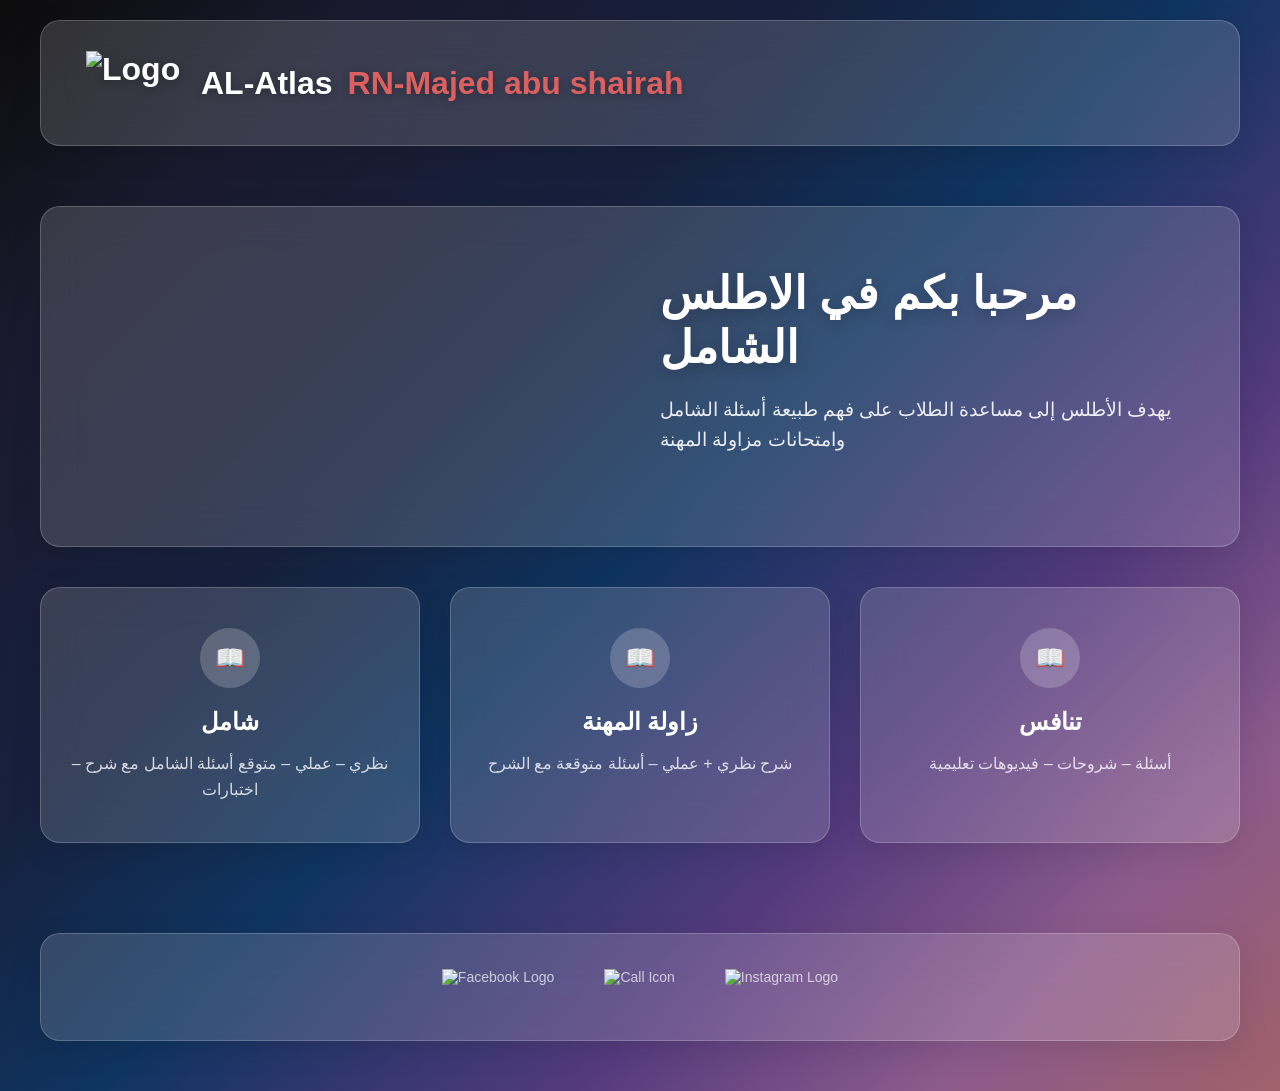
==== index.html @ 673ec105 "Add files via upload" ====
<!DOCTYPE html>
<html lang="ar">
<head>
    <meta charset="UTF-8">
    <meta name="viewport" content="width=device-width, initial-scale=1.0">
    <title>RN-Majed abu shairah</title>
    <link rel="stylesheet" href="templatemo-glossy-touch.css">
    <style>
        /* Popup Design */
        .popup {
            display: none;
            position: fixed;
            top: 0;
            left: 0;
            width: 100%;
            height: 100%;
            background: rgba(0,0,0,0.6);
            justify-content: center;
            align-items: center;
            z-index: 9999;
        }

        .popup-content {
            background: white;
            padding: 20px;
            width: 300px;
            border-radius: 15px;
            text-align: center;
            box-shadow: 0 0 15px rgba(0,0,0,0.3);
        }

        .popup-content input {
            width: 90%;
            padding: 10px;
            margin-bottom: 10px;
            border-radius: 8px;
            border: 1px solid #888;
        }

        .popup-content button {
            padding: 10px 20px;
            margin: 5px;
            border: none;
            border-radius: 8px;
            background: #4CAF50;
            color: white;
            cursor: pointer;
        }

        .popup-content button:nth-child(3) {
            background: #d9534f;
        }

        .logo-icon {
            width: 100px;
        }
    </style>
</head>

<body>

    <!-- Popup -->
    <div id="passwordPopup" class="popup">
        <div class="popup-content">
            <h3>الرجاء إدخال كلمة المرور (10 خانات)</h3>
            <input type="password" id="passwordInput" maxlength="10" placeholder="**********">
            <button onclick="checkPassword()">دخول</button>
            <button onclick="closePopup()">إلغاء</button>
        </div>
    </div>
    <!-- HEADER -->
    <header>
        <div class="container">
            <nav class="glass">
                <div class="logo">
                    <img src="C:\Users\iiiij\Downloads\templatemo_592_glossy_touch\templatemo_592_glossy_touch\images\logo majed.jfif" alt="Logo" class="logo-icon">
                    <span>AL-Atlas</span>
                    <span style="color: rgb(220, 96, 96);">RN-Majed abu shairah</span>
                </div>
            </nav>
        </div>
    </header>

    <!-- HOME PAGE -->
    <div id="home" class="page active">
        <div class="container">
            <div class="content-wrapper">

                <section class="hero glass">
                    <div class="hero-image">
                        <img src="C:\Users\iiiij\Downloads\templatemo_592_glossy_touch\templatemo_592_glossy_touch\images\majed page.jfif" alt="">
                    </div>

                    <div class="hero-content">
                        <h1>مرحبا بكم في الاطلس الشامل</h1>
                        <p>يهدف الأطلس إلى مساعدة الطلاب على فهم طبيعة أسئلة الشامل وامتحانات مزاولة المهنة</p>
                    </div>
                </section>

                <section class="features">

                    <div class="feature-card glass">
                        <div class="feature-icon" onclick="openPasswordPopup('page2.html')">📖</div>
                        <h3>شامل</h3>
                        <p>نظري – عملي – متوقع أسئلة الشامل مع شرح – اختبارات</p>
                    </div>

                    <div class="feature-card glass">
                        <div class="feature-icon" onclick="openPasswordPopup('page1.html')">📖</div>
                        <h3>زاولة المهنة</h3>
                        <p>شرح نظري + عملي – أسئلة متوقعة مع الشرح</p>
                    </div>

                    <div class="feature-card glass">
                        <div class="feature-icon" onclick="openPasswordPopup('page4.html')">📖</div>
                        <h3>تنافس</h3>
                        <p>أسئلة – شروحات – فيديوهات تعليمية</p>
                    </div>

                </section>
            </div>
        </div>
    </div>
<script src="templatemo-glossy-touch.js"></script>


    <!-- SCRIPT -->
    <script>
        let targetLink = "";
        const correctPassword = "1234567890"; // ضع كلمة المرور هنا

        function openPasswordPopup(link) {
            targetLink = link;
            document.getElementById("passwordPopup").style.display = "flex";
        }

        function closePopup() {
            document.getElementById("passwordPopup").style.display = "none";
        }

        function checkPassword() {
            let entered = document.getElementById("passwordInput").value;

            if (entered.length !== 10) {
                alert("يجب إدخال 10 خانات");
                return;
            }

            if (entered === correctPassword) {
                window.location.href = targetLink;
            } else {
                alert("كلمة المرور غير صحيحة");
            }
        }
    </script>

    <script src="templatemo-glossy-touch.js"></script>

</body>
     <!-- SINGLE FOOTER -->
   <div id="footer">
  <div class="container">
    <footer class="glass">
      <div class="footer-content">
        <div class="footer-links">
          <!-- فيسبوك -->
          <a href="https://www.facebook.com/groups/729100441741746/?ref=share&mibextid=NSMWBT" target="_blank" rel="noopener noreferrer">
            <img src="https://upload.wikimedia.org/wikipedia/commons/thumb/0/05/Facebook_Logo_%282019%29.png/1200px-Facebook_Logo_%282019%29.png" alt="Facebook Logo" width="100" height="100">
          </a>

          <!-- الاتصال -->
          <a href="tel:+962796072245">
            <img src="https://cdn-icons-png.flaticon.com/512/15/15874.png" alt="Call Icon" width="100" height="100">
          </a>

          <!-- إنستجرام -->
          <a href="https://www.instagram.com/majed_abu_shairah?igsh=N2tzcHpmd2hvdDUz" target="_blank" rel="noopener noreferrer">
            <img src="https://upload.wikimedia.org/wikipedia/commons/thumb/e/e7/Instagram_logo_2016.svg/1200px-Instagram_logo_2016.svg.png" alt="Instagram Logo" width="100" height="100">
          </a>
        </div>
      </div>
    </footer>
  </div>
</div>
</html>
---- templatemo-glossy-touch.css ----
@charset "utf-8";

* {
    margin: 0;
    padding: 0;
    box-sizing: border-box;
    button[type="submit"] {
        font-family: inherit;
        font-size: 16px;
    }
}
body {
    font-family: "Segoe UI", Tahoma, Geneva, Verdana, sans-serif;
    background: linear-gradient(
        135deg,
        #0c0c0c 0%,
        #1a1a2e 15%,
        #16213e 35%,
        #0f3460 50%,
        #533a7d 70%,
        #8b5a8c 85%,
        #a0616a 100%
    );
    min-height: 100vh;
    overflow-x: hidden;
}
/* Animated background elements */
.bg-shapes {
    position: fixed;
    top: 0;
    left: 0;
    width: 100%;
    height: 100%;
    z-index: -1;
    overflow: hidden;
}
.shape {
    position: absolute;
    background: rgba(255, 255, 255, 0.08);
    animation: float 6s ease-in-out infinite;
    box-shadow: 0 8px 32px rgba(255, 255, 255, 0.1);
}
.shape:nth-child(1) {
    width: 120px;
    height: 80px;
    border-radius: 15px;
    top: 20%;
    left: 10%;
    animation-delay: 0s;
    transform: rotate(15deg);
}
.shape:nth-child(2) {
    width: 90px;
    height: 140px;
    border-radius: 12px;
    top: 60%;
    right: 15%;
    animation-delay: 2s;
    transform: rotate(-20deg);
}
.shape:nth-child(3) {
    width: 100px;
    height: 60px;
    border-radius: 10px;
    bottom: 20%;
    left: 20%;
    animation-delay: 4s;
    transform: rotate(25deg);
}
.shape:nth-child(4) {
    width: 80px;
    height: 120px;
    border-radius: 8px;
    top: 10%;
    right: 30%;
    animation-delay: 1s;
    transform: rotate(-10deg);
}
.shape:nth-child(5) {
    width: 110px;
    height: 70px;
    border-radius: 14px;
    bottom: 40%;
    right: 20%;
    animation-delay: 3s;
    transform: rotate(30deg);
}
.shape:nth-child(6) {
    width: 95px;
    height: 95px;
    border-radius: 20px;
    top: 40%;
    left: 5%;
    animation-delay: 5s;
    transform: rotate(-15deg);
}
@keyframes float {
    0%,
    100% {
        transform: translateY(0px) rotate(var(--start-rotation, 0deg));
    }
    50% {
        transform: translateY(-20px)
            rotate(calc(var(--start-rotation, 0deg) + 180deg));
    }
}
/* Glass container styles */
.glass {
    background: rgba(255, 255, 255, 0.15);
    backdrop-filter: blur(20px);
    border: 1px solid rgba(255, 255, 255, 0.2);
    border-radius: 20px;
    box-shadow: 0 8px 32px rgba(0, 0, 0, 0.1);
    transition: all 0.3s ease;
    position: relative;
    overflow: hidden;
}
.glass:hover {
    background: rgba(255, 255, 255, 0.2);
    transform: translateY(-5px);
    box-shadow: 0 15px 45px rgba(0, 0, 0, 0.15);
}
/* Header styles */
header {
    padding: 20px;
}
.container {
    max-width: 1200px;
    margin: 0 auto;
}
/* Navigation styles */
nav {
    display: flex;
    justify-content: space-between;
    align-items: center;
    padding: 30px 45px;
}
.logo {
    font-size: 32px;
    font-weight: bold;
    color: white;
    text-shadow: 0 2px 10px rgba(0, 0, 0, 0.3);
    display: flex;
    align-items: center;
    gap: 15px;
    cursor: pointer;
}
.logo-icon {
    width: 64px;
    height: 64px;
    display: flex;
    align-items: center;
    justify-content: center;
}
.logo-icon svg {
    width: 100%;
    height: 100%;
    filter: drop-shadow(0 2px 8px rgba(0, 0, 0, 0.3));
    transition: all 0.3s ease;
}
.logo:hover .logo-icon svg {
    transform: scale(1.1) translateY(-2px);
    filter: drop-shadow(0 4px 12px rgba(255, 255, 255, 0.4));
}
.nav-links {
    display: flex;
    gap: 30px;
}
.nav-links a {
    color: rgba(255, 255, 255, 0.9);
    text-decoration: none;
    font-weight: 500;
    transition: all 0.3s ease;
    padding: 12px 24px 13px 24px;
    border-radius: 10px;
    cursor: pointer;
    font-size: 16px;
	border-bottom: 1px solid rgba(255, 255, 255, 0.6);
}
.nav-links a:hover,
.nav-links a.active {
    color: white;
    background: rgba(255, 255, 255, 0.1);
    text-shadow: 0 0 10px rgba(255, 255, 255, 0.5);
}
/* Page system */
.page {
    display: none;
    min-height: 100vh;
    padding: 40px 20px 20px;
}
.page.active {
    display: block;
}
/* Content wrapper to contain page content */
.content-wrapper {
    min-height: calc(100vh - 300px);
}
/* Home page styles */
.hero {
    display: grid;
    grid-template-columns: 1fr 1fr;
    gap: 40px;
    align-items: center;
    padding: 60px 40px;
    margin-bottom: 40px;
}
.hero-image {
    display: flex;
    justify-content: center;
    align-items: center;
}
.hero-image img {
    width: 100%;
    max-width: 440px;
    height: auto;
    border-radius: 20px;
    box-shadow: 0 15px 35px rgba(0, 0, 0, 0.2);
}
.hero-content {
    text-align: left;
}
.hero h1 {
    font-size: 2.8rem;
    color: white;
    margin-bottom: 20px;
    text-shadow: 0 4px 15px rgba(0, 0, 0, 0.2);
    line-height: 1.2;
}
.hero p {
    font-size: 1.2rem;
    color: rgba(255, 255, 255, 0.9);
    margin-bottom: 30px;
    line-height: 1.6;
}
.cta-button {
    display: inline-block;
    padding: 15px 40px;
    background: rgba(255, 255, 255, 0.2);
    color: white;
    text-decoration: none;
    border-radius: 50px;
    font-weight: 600;
    font-family: "Segoe UI", Tahoma, Geneva, Verdana, sans-serif;
    transition: all 0.3s ease;
    border: 2px solid rgba(255, 255, 255, 0.3);
    cursor: pointer;
}
.cta-button:hover {
    background: rgba(255, 255, 255, 0.3);
    transform: translateY(-3px);
    box-shadow: 0 10px 25px rgba(0, 0, 0, 0.2);
}
button[type="submit"] {
    font-family: inherit;
    font-size: 16px;
}
.features {
    display: grid;
    grid-template-columns: repeat(auto-fit, minmax(300px, 1fr));
    gap: 30px;
    margin-bottom: 40px;
}
.feature-card {
    padding: 40px 30px;
    text-align: center;
    color: white;
}
.feature-icon {
    width: 60px;
    height: 60px;
    margin: 0 auto 20px;
    background: rgba(255, 255, 255, 0.2);
    border-radius: 50%;
    display: flex;
    align-items: center;
    justify-content: center;
    font-size: 24px;
}
.feature-card h3 {
    font-size: 1.5rem;
    margin-bottom: 15px;
    color: white;
}
.feature-card p {
    color: rgba(255, 255, 255, 0.8);
    line-height: 1.6;
}
/* About page styles */
.about-content {
    display: grid;
    grid-template-columns: 1fr 1fr;
    gap: 40px;
    margin-bottom: 40px;
    align-items: center;
}
.about-text {
    padding: 40px;
    color: white;
}
.about-text h2 {
    font-size: 2.5rem;
    margin-bottom: 20px;
    text-shadow: 0 2px 10px rgba(0, 0, 0, 0.3);
}
.about-text p {
    font-size: 1.1rem;
    line-height: 1.8;
    color: rgba(255, 255, 255, 0.9);
    margin-bottom: 20px;
}
.stats {
    display: grid;
    grid-template-columns: repeat(auto-fit, minmax(200px, 1fr));
    gap: 30px;
    margin-bottom: 60px;
}
.stat-card {
    text-align: center;
    padding: 30px;
    color: white;
}
.stat-number {
    font-size: 3rem;
    font-weight: bold;
    color: white;
    text-shadow: 0 2px 10px rgba(0, 0, 0, 0.3);
}
.stat-label {
    font-size: 1.1rem;
    color: rgba(255, 255, 255, 0.8);
    margin-top: 10px;
}
/* Team section styles */
.team-section {
    margin-bottom: 60px;
}
.team-section h2 {
    font-size: 2.5rem;
    color: white;
    text-align: center;
    margin-bottom: 50px;
    text-shadow: 0 2px 10px rgba(0, 0, 0, 0.3);
}
.team-grid {
    display: grid;
    grid-template-columns: repeat(3, 1fr);
    gap: 30px;
}
.team-member {
    padding: 40px 30px;
    text-align: center;
    color: white;
    transition: all 0.3s ease;
}
.team-member:hover {
    transform: translateY(-10px);
}
.team-avatar {
    width: 120px;
    height: 120px;
    background: rgba(255, 255, 255, 0.2);
    border-radius: 50%;
    margin: 0 auto 20px;
    display: flex;
    align-items: center;
    justify-content: center;
    font-size: 48px;
    backdrop-filter: blur(10px);
    border: 3px solid rgba(255, 255, 255, 0.3);
    transition: all 0.3s ease;
}
.team-member:hover .team-avatar {
    border-color: rgba(255, 255, 255, 0.5);
    transform: scale(1.05);
    background: rgba(255, 255, 255, 0.25);
}
.team-member h3 {
    font-size: 1.4rem;
    margin-bottom: 8px;
    color: white;
}
.team-member .role {
    font-size: 1rem;
    color: rgba(255, 255, 255, 0.7);
    margin-bottom: 15px;
}
.team-member .bio {
    font-size: 0.9rem;
    line-height: 1.6;
    color: rgba(255, 255, 255, 0.8);
    margin-bottom: 20px;
}
.team-social {
    display: flex;
    justify-content: center;
    gap: 15px;
}
.team-social a {
    width: 36px;
    height: 36px;
    background: rgba(255, 255, 255, 0.1);
    border-radius: 50%;
    display: flex;
    align-items: center;
    justify-content: center;
    color: rgba(255, 255, 255, 0.8);
    text-decoration: none;
    transition: all 0.3s ease;
    backdrop-filter: blur(10px);
    border: 1px solid rgba(255, 255, 255, 0.2);
}
.team-social a:hover {
    background: rgba(255, 255, 255, 0.2);
    transform: translateY(-3px);
    color: white;
}
/* Services page styles */
.services-grid {
    display: grid;
    grid-template-columns: repeat(auto-fit, minmax(350px, 1fr));
    gap: 30px;
    margin-bottom: 40px;
}
.service-card {
    padding: 40px 30px;
    color: white;
    text-align: left;
}
.service-header {
    display: flex;
    align-items: center;
    margin-bottom: 20px;
}
.service-icon {
    width: 50px;
    height: 50px;
    background: rgba(255, 255, 255, 0.2);
    border-radius: 10px;
    display: flex;
    align-items: center;
    justify-content: center;
    font-size: 20px;
    margin-right: 15px;
}
.service-card h3 {
    font-size: 1.4rem;
    color: white;
}
.service-card p {
    color: rgba(255, 255, 255, 0.8);
    line-height: 1.6;
    margin-bottom: 20px;
}
.service-features {
    list-style: none;
}
.service-features li {
    color: rgba(255, 255, 255, 0.7);
    margin-bottom: 8px;
    padding-left: 20px;
    position: relative;
}
.service-features li:before {
    content: "✓";
    position: absolute;
    left: 0;
    color: rgba(255, 255, 255, 0.9);
}
/* Contact page styles */
.contact-grid {
    display: grid;
    grid-template-columns: 1fr 1fr;
    gap: 40px;
    margin-bottom: 40px;
}
.contact-map-section {
    margin-top: 40px;
}
.contact-form {
    padding: 40px;
}
.contact-form h2 {
    color: white;
    font-size: 2rem;
    margin-bottom: 30px;
    text-shadow: 0 2px 10px rgba(0, 0, 0, 0.3);
}
.form-group {
    margin-bottom: 20px;
}
.form-group label {
    display: block;
    color: rgba(255, 255, 255, 0.9);
    margin-bottom: 8px;
    font-weight: 500;
}
.form-group input,
.form-group textarea {
    width: 100%;
    padding: 15px;
    background: rgba(255, 255, 255, 0.1);
    border: 1px solid rgba(255, 255, 255, 0.2);
    border-radius: 10px;
    color: white;
    font-size: 16px;
    font-family: "Segoe UI", Tahoma, Geneva, Verdana, sans-serif;
    backdrop-filter: blur(10px);
    transition: all 0.3s ease;
}
.form-group input:focus,
.form-group textarea:focus {
    outline: none;
    background: rgba(255, 255, 255, 0.15);
    border-color: rgba(255, 255, 255, 0.4);
    box-shadow: 0 0 20px rgba(255, 255, 255, 0.1);
}
.form-group input::placeholder,
.form-group textarea::placeholder {
    color: rgba(255, 255, 255, 0.6);
}
.form-group textarea {
    height: 120px;
    resize: vertical;
    line-height: 1.5;
}
.contact-info {
    padding: 40px;
    color: white;
}
.contact-info h2 {
    font-size: 2rem;
    margin-bottom: 30px;
    text-shadow: 0 2px 10px rgba(0, 0, 0, 0.3);
}
.contact-item {
    display: flex;
    align-items: center;
    margin-bottom: 25px;
}
.contact-item-icon {
    width: 40px;
    height: 40px;
    background: rgba(255, 255, 255, 0.2);
    border-radius: 10px;
    display: flex;
    align-items: center;
    justify-content: center;
    margin-right: 15px;
    font-size: 18px;
}
.contact-item-text h4 {
    color: white;
    margin-bottom: 5px;
}
.contact-item-text p {
    color: rgba(255, 255, 255, 0.8);
}
.contact-map {
    padding: 40px;
    color: white;
    width: 100%;
}
.contact-map h2 {
    font-size: 2rem;
    margin-bottom: 30px;
    text-shadow: 0 2px 10px rgba(0, 0, 0, 0.3);
    text-align: center;
}
.map-container {
    width: 100%;
    height: 500px;
    background: rgba(255, 255, 255, 0.1);
    border-radius: 15px;
    border: 1px solid rgba(255, 255, 255, 0.2);
    overflow: hidden;
    position: relative;
    backdrop-filter: blur(10px);
}
.map-placeholder {
    width: 100%;
    height: 100%;
    display: flex;
    align-items: center;
    justify-content: center;
    flex-direction: column;
    color: rgba(255, 255, 255, 0.8);
    text-align: center;
}
.map-placeholder-icon {
    font-size: 64px;
    margin-bottom: 20px;
    opacity: 0.7;
}
.map-placeholder p {
    margin: 8px 0;
    font-size: 16px;
}
.map-placeholder .address {
    font-size: 18px;
    font-weight: 600;
    margin-bottom: 20px;
}
.map-placeholder .integration-note {
    font-size: 14px;
    opacity: 0.6;
    margin-top: 20px;
}
/* Footer styles */
#footer {
    margin-top: 60px;
    padding: 30px 0;
}
.footer-content {
    padding: 30px;
    text-align: center;
    color: rgba(255, 255, 255, 0.8);
}
.footer-links {
    display: flex;
    justify-content: center;
    gap: 30px;
    margin-bottom: 20px;
    flex-wrap: wrap;
}
.footer-links a {
    color: rgba(255, 255, 255, 0.7);
    text-decoration: none;
    font-size: 14px;
    transition: color 0.3s ease;
    padding: 5px 10px;
}
.footer-links a:hover {
    color: white;
    text-shadow: 0 0 10px rgba(255, 255, 255, 0.5);
}
.copyright {
    font-size: 14px;
    color: rgba(255, 255, 255, 0.6);
    border-top: 1px solid rgba(255, 255, 255, 0.1);
    padding-top: 20px;
}
.copyright a {
	color: rgba(255, 255, 255, 0.6);
	text-decoration: none;
}
/* Responsive design */
@media (max-width: 1024px) {
    .team-grid {
        grid-template-columns: repeat(2, 1fr);
    }
}
@media (max-width: 768px) {
    /* Adjust padding for mobile */
    .page {
        padding: 30px 20px 20px;
    }
    .content-wrapper {
        min-height: auto;
    }
    .hero {
        grid-template-columns: 1fr;
        text-align: center;
        gap: 20px;
    }
    .hero-content {
        text-align: center;
    }
    .hero h1 {
        font-size: 2.5rem;
    }
    nav {
        flex-direction: column;
        gap: 20px;
        padding: 20px 30px;
    }
    .nav-links {
        gap: 15px;
        justify-content: center;
        flex-direction: column;
        align-items: center;
    }
    .nav-links a {
        display: block;
        text-align: center;
        width: 100%;
        max-width: 200px;
        font-size: 14px;
        padding: 10px 20px;
    }
    .about-content,
    .contact-grid {
        grid-template-columns: 1fr;
    }
    .services-grid {
        grid-template-columns: 1fr;
    }
    .team-grid {
        grid-template-columns: 1fr;
        gap: 20px;
    }
    .footer-links {
        gap: 15px;
        flex-direction: column;
    }
    .footer-links a {
        display: block;
        text-align: center;
    }
    button[type="submit"] {
        width: 100%;
    }
    .map-container {
        height: 350px;
    }
    .logo-icon {
        width: 40px;
        height: 40px;
    }
    .logo {
        font-size: 22px;
    }
}
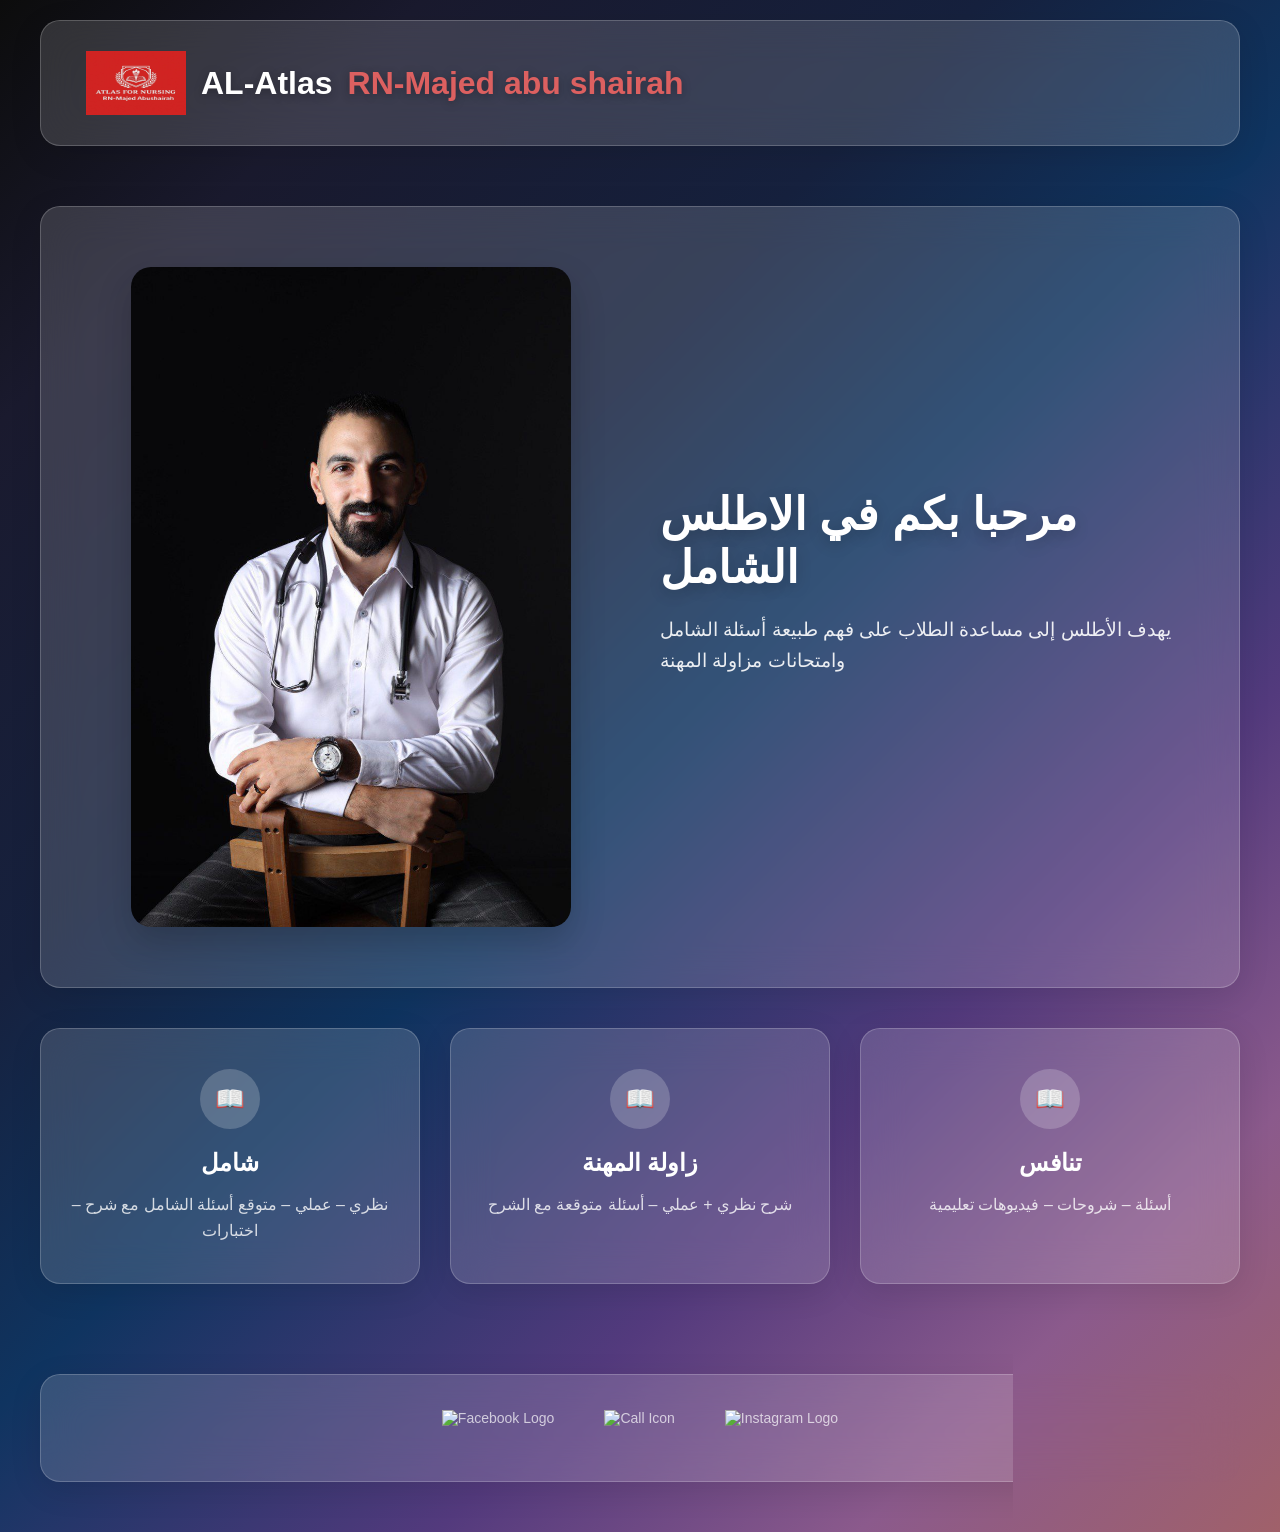
==== commit 7eabd2f5: "Add files via upload" ====
--- a/index.html
+++ b/index.html
@@ -73,7 +73,7 @@
         <div class="container">
             <nav class="glass">
                 <div class="logo">
-                    <img src="C:\Users\iiiij\Downloads\templatemo_592_glossy_touch\templatemo_592_glossy_touch\images\logo majed.jfif" alt="Logo" class="logo-icon">
+                    <img src="images/logo-majed.jfif" alt="Logo" class="logo-icon">
                     <span>AL-Atlas</span>
                     <span style="color: rgb(220, 96, 96);">RN-Majed abu shairah</span>
                 </div>
@@ -88,7 +88,7 @@
 
                 <section class="hero glass">
                     <div class="hero-image">
-                        <img src="C:\Users\iiiij\Downloads\templatemo_592_glossy_touch\templatemo_592_glossy_touch\images\majed page.jfif" alt="">
+                        <img src="images/majed-page.jfif" alt="">
                     </div>
 
                     <div class="hero-content">
